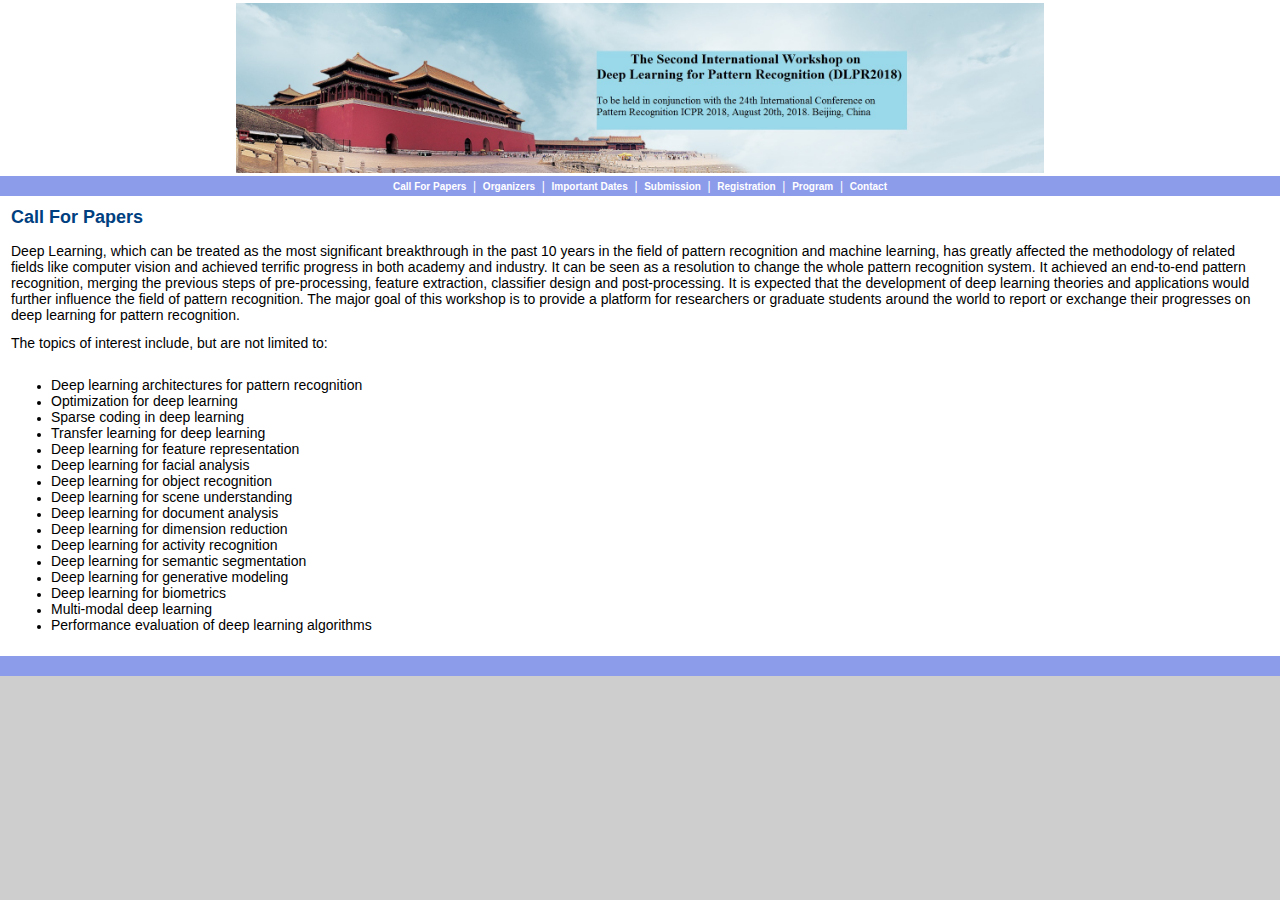
==== index.html @ c443f3d5 "change name" ====
<!DOCTYPE html PUBLIC "-//W3C//DTD HTML 3.2//EN">

<html><head><meta http-equiv="Content-Type" content="text/html; charset=ISO-8859-1">
    <title>ACCV 2014 Workshop on Human Identification for Surveillance (HIS)</title>
    
    <style type="text/css">a.navwhite:link { text-decoration: none; color: #ffffff; font-family: Verdana, Arial, sans-serif; font-size: 10px; font-weight: bold; }
a.navwhite:visited { text-decoration: none; color: #ffffff; font-family: Verdana, Arial, sans-serif; font-size: 10px; font-weight: bold; }
a.navwhite:hover { text-decoration: underline; color: #ffffff; font-family: Verdana, Arial, sans-serif; font-size: 10px; font-weight: bold; }
a.navblack:link { text-decoration: none; color: #000000; font-family: Verdana, Arial, sans-serif; font-size: 10px; font-weight: bold; }
a.navblack:visited { text-decoration: none; color: #000000; font-family: Verdana, Arial, sans-serif; font-size: 10px; font-weight: bold; }
a.navblack:hover { text-decoration: underline; color: #000000; font-family: Verdana, Arial, sans-serif; font-size: 10px; font-weight: bold; }

h1 { font-family: Arial, sans-serif; font-size: 30px; color: #004080;}
h2 { font-family: Arial, sans-serif; font-size: 18px; color: #004080;}

body,p,b,i,em,dt,dd,dl,sl,caption,th,td,tr,u,blink,select,option,form,div,li { font-family: Arial, sans-serif; font-size: 12px; }

h1 { font-family: Arial, sans-serif; font-size: 30px; }
h2 { font-family: Arial, sans-serif; font-size: 18px; }

body,p,b,i,em,dt,dd,dl,sl,caption,th,td,tr,u,blink,select,option,form,div,li { font-family: Arial, sans-serif; font-size: 12px; }
.STYLE1 {
    font-family: verdana, geneva, sans-serif;
    font-size: 14px;
}
.STYLE2 {
    font-family: "Trebuchet MS", Arial, Helvetica, sans-serif;
    font-weight: bold;
}
    </style>
    <script>
        function showTable(selID)
        {
            var tableID = ["callforpaper", "submission", "organizers", "importantdates", "registration", "program", "others"];
            for (var i in tableID) {
                if (tableID[i] == selID) {
                    document.getElementById(tableID[i]).style.display="";
                } else {
                    document.getElementById(tableID[i]).style.display="none";
                }
            }
        }
    </script>

</head>
<body bgcolor="#cecece" leftmargin="0" rightmargin="0" topmargin="0">
<table align="center" bgcolor="#8d9beb" border="0" cellpadding="3" cellspacing="0" width="100%">
    <tbody>
        <tr>
            <td align="center" width="100%" bgcolor="#FFFFFF"><img align="center" height="170" src="ICPR_logo.jpg"></td>
        </tr>
        <tr>
        </tr>
        <tr>
            <td colspan="2">
                <p align="center">
                    <span style="font-family: verdana,geneva,sans-serif">
                        <a class="navwhite" onclick="showTable('callforpaper');" href="#">Call For Papers</a>
                        <font color="#ffffff">&nbsp;|&nbsp; </font>
                        <a class="navwhite" onclick="showTable('organizers');" href="#">Organizers</a>
                        <font color="#ffffff">&nbsp;|&nbsp; </font>
                        <a class="navwhite" onclick="showTable('importantdates');" href="#">Important Dates</a>
                        <font color="#ffffff">&nbsp;|&nbsp; </font>
                        <a class="navwhite" onclick="showTable('submission');" href="#">Submission</a>
                        <font color="#ffffff">&nbsp;|&nbsp; </font>
                        <a class="navwhite" onclick="showTable('registration');" href="#">Registration</a>
                        <font color="#ffffff">&nbsp;|&nbsp; </font>
                        <a class="navwhite" onclick="showTable('program');" href="#"> Program</a>
                        <font color="#ffffff">&nbsp;|&nbsp; </font>
                        <a class="navwhite" onclick="showTable('others');" href="#">Contact</a>
                    </span>
                </font>
                </p>
            </td>
        </tr>
        <tr>
            <td bgcolor="#ffffff" colspan="2">



            <table id="callforpaper" align="center" border="0" cellpadding="8" cellspacing="0" width="100%">
                <tbody>
                    <tr>
                        <td>
                        <h2><span style="font-family: verdana,geneva,sans-serif">Call For Papers</a></span></h2>

                        <p><span style="font-size: 14px"><span style="font-family: verdana,geneva,sans-serif">Deep Learning, which can be treated as the most significant breakthrough in the past 10 years in the field of pattern recognition and machine learning, has greatly affected the methodology of related fields like computer vision and achieved terrific progress in both academy and industry. It can be seen as a resolution to change the whole pattern recognition system. It achieved an end-to-end pattern recognition, merging the previous steps of pre-processing, feature extraction, classifier design and post-processing. It is expected that the development of deep learning theories and applications would further influence the field of pattern recognition. The major goal of this workshop is to provide a platform for researchers or graduate students around the world to report or exchange their progresses on deep learning for pattern recognition.</span></span></p>
                        <p><span style="font-size: 14px"><span style="font-family: verdana,geneva,sans-serif">The topics of interest include, but are not limited to:</span></span><br>
                        &nbsp;</p>
                        <ul>
								<li><span style="font-size: 14px"><span style="font-family: verdana,geneva,sans-serif">Deep learning architectures for pattern recognition</span></span></li>
								<li><span style="font-size: 14px"><span style="font-family: verdana,geneva,sans-serif">Optimization for deep learning</span></span></li>
								<li><span style="font-size: 14px"><span style="font-family: verdana,geneva,sans-serif">Sparse coding in deep learning</span></span></li>
								<li><span style="font-size: 14px"><span style="font-family: verdana,geneva,sans-serif">Transfer learning for deep learning</span></span></li>
								<li><span style="font-size: 14px"><span style="font-family: verdana,geneva,sans-serif">Deep learning for feature representation</span></span></li>
								<li><span style="font-size: 14px"><span style="font-family: verdana,geneva,sans-serif">Deep learning for facial analysis</span></span></li>
								<li><span style="font-size: 14px"><span style="font-family: verdana,geneva,sans-serif">Deep learning for object recognition</span></span></li>
								<li><span style="font-size: 14px"><span style="font-family: verdana,geneva,sans-serif">Deep learning for scene understanding</span></span></li>
								<li><span style="font-size: 14px"><span style="font-family: verdana,geneva,sans-serif">Deep learning for document analysis</span></span></li>
								<li><span style="font-size: 14px"><span style="font-family: verdana,geneva,sans-serif">Deep learning for dimension reduction</span></span></li>
								<li><span style="font-size: 14px"><span style="font-family: verdana,geneva,sans-serif">Deep learning for activity recognition</span></span></li>
								<li><span style="font-size: 14px"><span style="font-family: verdana,geneva,sans-serif">Deep learning for semantic segmentation</span></span></li>
								<li><span style="font-size: 14px"><span style="font-family: verdana,geneva,sans-serif">Deep learning for generative modeling</span></span></li>
								<li><span style="font-size: 14px"><span style="font-family: verdana,geneva,sans-serif">Deep learning for biometrics</span></span></li>
								<li><span style="font-size: 14px"><span style="font-family: verdana,geneva,sans-serif">Multi-modal deep learning</span></span></li>
								<li><span style="font-size: 14px"><span style="font-family: verdana,geneva,sans-serif">Performance evaluation of deep learning algorithms</span></span></li>
                                                    </td>
                    </tr>
                </tbody>
            </table>






            <table id="submission" align="center" border="0" cellpadding="8" cellspacing="0" width="100%">
                <tbody>
                    <tr>
                        <td>
                            <h2><span style="font-family: verdana,geneva,sans-serif">Paper Submission</span></h2>

                 </td>
                    </tr>
                </tbody>
            </table>





            <table id="organizers" align="center" border="0" cellpadding="8" cellspacing="0" width="100%">
                <tbody>
                    <tr>
                        <td>
                           

                            <h3><span style="font-family: verdana,geneva,sans-serif">Organizers</span></h3>

                            <p><span style="font-size: 14px"><span style="font-family: verdana,geneva,sans-serif">Xiang Bai,             Huazhong University Science and Technology</span></span><br>
							<p><span style="font-size: 14px"><span style="font-family: verdana,geneva,sans-serif">Yi Fang,            New York University Abu Dhabi and New York University</span></span><br>
							<p><span style="font-size: 14px"><span style="font-family: verdana,geneva,sans-serif">Yangqing Jia,                         Facebook</span></span><br>
							<p><span style="font-size: 14px"><span style="font-family: verdana,geneva,sans-serif">Meina Kan,      Institute of Computing Technology, Chinese Academy of Sciences</span></span><br>
							<p><span style="font-size: 14px"><span style="font-family: verdana,geneva,sans-serif">Shiguang Shan,   Institute of Computing Technology, Chinese Academy of Sciences</span></span><br>
							<p><span style="font-size: 14px"><span style="font-family: verdana,geneva,sans-serif">Chunhua Shen,                  University of Adelaide</span></span><br>
							<p><span style="font-size: 14px"><span style="font-family: verdana,geneva,sans-serif">Jingdong Wang,                 Microsoft Research Asia</span></span><br>
							<p><span style="font-size: 14px"><span style="font-family: verdana,geneva,sans-serif">Gui-Song Xia,                Wuhan University</span></span><br>
							<p><span style="font-size: 14px"><span style="font-family: verdana,geneva,sans-serif">Shuicheng Yan,             National University of Singapore</span></span><br>
							<p><span style="font-size: 14px"><span style="font-family: verdana,geneva,sans-serif">Zhaoxiang Zhang,    Institute of Automation, Chinese Academy of Sciences</span></span><br>

  </p>
                        </td>
                    </tr>
                </tbody>
            </table>





            <table id="importantdates" align="center" border="0" cellpadding="8" cellspacing="0" width="100%">
                <tbody>
                    <tr>
                        <td>
                        <h2><span style="font-family: verdana,geneva,sans-serif">Important Dates</span></h2>

                        <p><span style="font-size: 14px"><span style="font-family: verdana,geneva,sans-serif">Paper Submissions: TBA </span></span> </p>

                        <p><span style="font-size: 14px"><span style="font-family: verdana,geneva,sans-serif">Author Notification: TBA </span></span></p>



                        </td>
                    </tr>
                </tbody>
            </table>



            <table id="registration" align="center" border="0" cellpadding="8" cellspacing="0" width="100%">
                <tbody>
                    <tr>
                        <td>
                        <h2><span style="font-family: verdana,geneva,sans-serif">Registration</span></h2>

                        </td>
                    </tr>
                </tbody>
            </table>



            <table id="program" align="center" border="0" cellpadding="8" cellspacing="0" width="100%">
                <tbody>
                    <tr>
                        <td>
                        <h2><span style="font-family: verdana,geneva,sans-serif">Workshop Program</span></h2>

                        <p><span style="font-size: 14px"><span style="font-family: verdana,geneva,sans-serif">TBA.&nbsp;</span></span></p>
                        
                        
                       
                        
                        </td>
                    </tr>
                </tbody>
            </table>



            <table id="others" align="center" border="0" cellpadding="8" cellspacing="0" width="100%">
                <tbody>
                    <tr>
                        <td>
                       
                        </ul>
                        </td>
                    </tr>
                </tbody>
            </table>

            </td>
        </tr>
        <tr>
            <td colspan="2">&nbsp;</td>
        </tr>
    </tbody>
</table>

<script> showTable('callforpaper') </script>


</body></html>
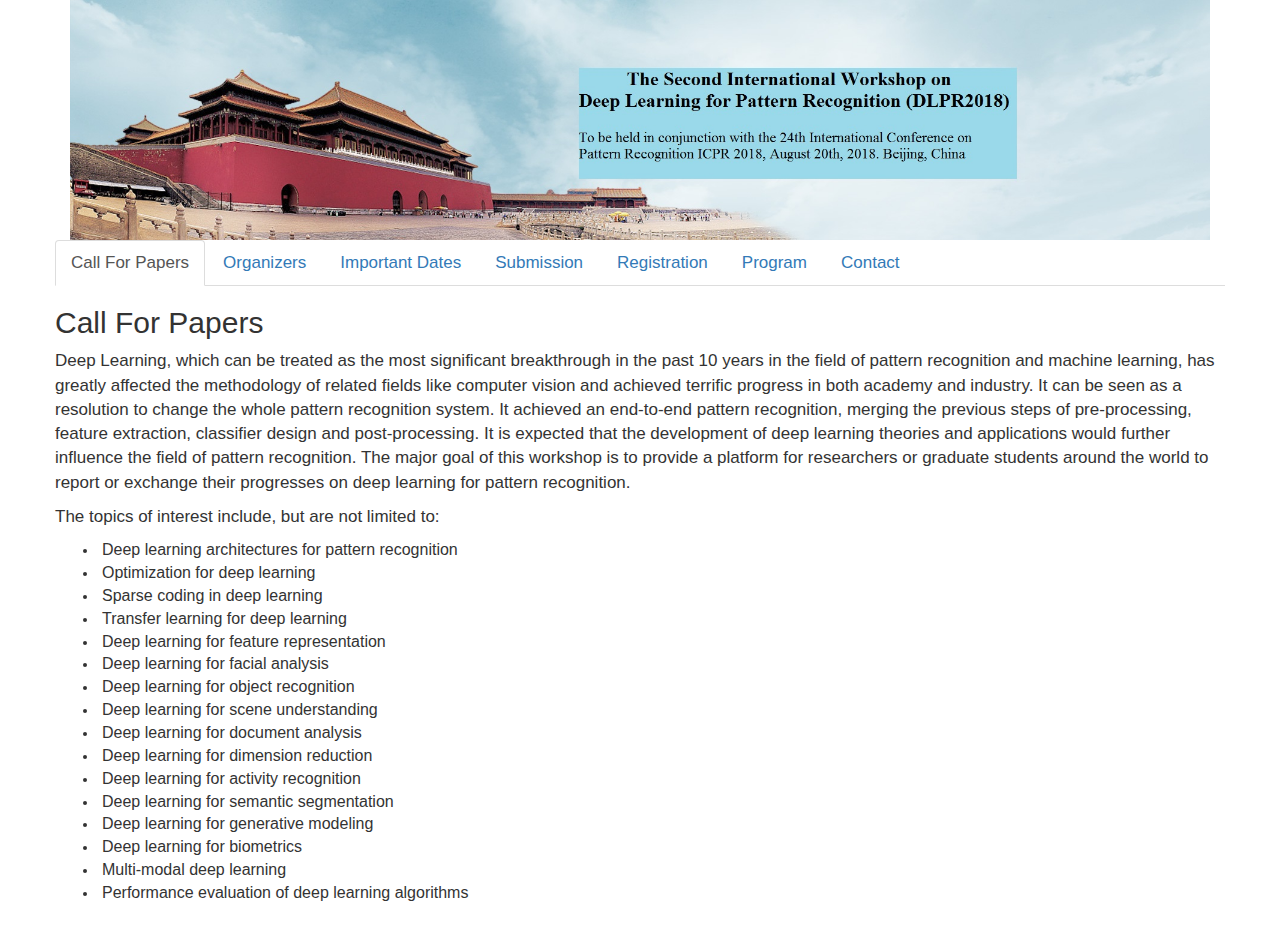
==== commit 715aad32: "change style" ====
--- a/index.html
+++ b/index.html
@@ -1,233 +1,104 @@
-<!DOCTYPE html PUBLIC "-//W3C//DTD HTML 3.2//EN">
+<html xml:lang="en" xmlns="http://www.w3.org/1999/xhtml">
 
-<html><head><meta http-equiv="Content-Type" content="text/html; charset=ISO-8859-1">
-    <title>ACCV 2014 Workshop on Human Identification for Surveillance (HIS)</title>
-    
-    <style type="text/css">a.navwhite:link { text-decoration: none; color: #ffffff; font-family: Verdana, Arial, sans-serif; font-size: 10px; font-weight: bold; }
-a.navwhite:visited { text-decoration: none; color: #ffffff; font-family: Verdana, Arial, sans-serif; font-size: 10px; font-weight: bold; }
-a.navwhite:hover { text-decoration: underline; color: #ffffff; font-family: Verdana, Arial, sans-serif; font-size: 10px; font-weight: bold; }
-a.navblack:link { text-decoration: none; color: #000000; font-family: Verdana, Arial, sans-serif; font-size: 10px; font-weight: bold; }
-a.navblack:visited { text-decoration: none; color: #000000; font-family: Verdana, Arial, sans-serif; font-size: 10px; font-weight: bold; }
-a.navblack:hover { text-decoration: underline; color: #000000; font-family: Verdana, Arial, sans-serif; font-size: 10px; font-weight: bold; }
+<head>
+    <meta http-equiv="Content-Type" content="text/html; charset=utf-8">
+    <title>DLPR 2018</title>
+    <!-- <link rel="stylesheet" href="http://cdn.static.runoob.com/libs/bootstrap/3.3.7/css/bootstrap.min.css">     -->
+    <link rel="stylesheet" href="bootstrap-3.3.7-dist/css/bootstrap.min.css">
+    <link rel="stylesheet" type="text/css" href="css/mystyle.css" <script src="http://cdn.static.runoob.com/libs/jquery/2.1.1/jquery.min.js">
+    </script>
+</head>
 
-h1 { font-family: Arial, sans-serif; font-size: 30px; color: #004080;}
-h2 { font-family: Arial, sans-serif; font-size: 18px; color: #004080;}
+<body>
 
-body,p,b,i,em,dt,dd,dl,sl,caption,th,td,tr,u,blink,select,option,form,div,li { font-family: Arial, sans-serif; font-size: 12px; }
+    <div class="container">
 
-h1 { font-family: Arial, sans-serif; font-size: 30px; }
-h2 { font-family: Arial, sans-serif; font-size: 18px; }
+        <!-- <div class="jumbotron">
+            
+            <div class="content">
 
-body,p,b,i,em,dt,dd,dl,sl,caption,th,td,tr,u,blink,select,option,form,div,li { font-family: Arial, sans-serif; font-size: 12px; }
-.STYLE1 {
-    font-family: verdana, geneva, sans-serif;
-    font-size: 14px;
-}
-.STYLE2 {
-    font-family: "Trebuchet MS", Arial, Helvetica, sans-serif;
-    font-weight: bold;
-}
-    </style>
-    <script>
-        function showTable(selID)
-        {
-            var tableID = ["callforpaper", "submission", "organizers", "importantdates", "registration", "program", "others"];
-            for (var i in tableID) {
-                if (tableID[i] == selID) {
-                    document.getElementById(tableID[i]).style.display="";
-                } else {
-                    document.getElementById(tableID[i]).style.display="none";
-                }
-            }
-        }
-    </script>
+            </div>
 
-</head>
-<body bgcolor="#cecece" leftmargin="0" rightmargin="0" topmargin="0">
-<table align="center" bgcolor="#8d9beb" border="0" cellpadding="3" cellspacing="0" width="100%">
-    <tbody>
-        <tr>
-            <td align="center" width="100%" bgcolor="#FFFFFF"><img align="center" height="170" src="ICPR_logo.jpg"></td>
-        </tr>
-        <tr>
-        </tr>
-        <tr>
-            <td colspan="2">
-                <p align="center">
-                    <span style="font-family: verdana,geneva,sans-serif">
-                        <a class="navwhite" onclick="showTable('callforpaper');" href="#">Call For Papers</a>
-                        <font color="#ffffff">&nbsp;|&nbsp; </font>
-                        <a class="navwhite" onclick="showTable('organizers');" href="#">Organizers</a>
-                        <font color="#ffffff">&nbsp;|&nbsp; </font>
-                        <a class="navwhite" onclick="showTable('importantdates');" href="#">Important Dates</a>
-                        <font color="#ffffff">&nbsp;|&nbsp; </font>
-                        <a class="navwhite" onclick="showTable('submission');" href="#">Submission</a>
-                        <font color="#ffffff">&nbsp;|&nbsp; </font>
-                        <a class="navwhite" onclick="showTable('registration');" href="#">Registration</a>
-                        <font color="#ffffff">&nbsp;|&nbsp; </font>
-                        <a class="navwhite" onclick="showTable('program');" href="#"> Program</a>
-                        <font color="#ffffff">&nbsp;|&nbsp; </font>
-                        <a class="navwhite" onclick="showTable('others');" href="#">Contact</a>
-                    </span>
-                </font>
-                </p>
-            </td>
-        </tr>
-        <tr>
-            <td bgcolor="#ffffff" colspan="2">
+        </div> -->
+        <img src="ICPR_logo.jpg" class="img-responsive" alt="Cinque Terre"> 
 
 
+        <div class="row">
+            <div class="span6 offset2">
+                <ul class="nav nav-tabs">
+                    <li class="active">
+                        <a href="index.html">Call For Papers</a>
+                    </li>
+                    <!-- <li> <a href="dataset.html">Dataset</a></li> -->
+                    <!-- <li><a href="tasks.html">Tasks</a></li> -->
+                    <li>
+                        <a href="Organizers.html">Organizers</a>
+                    </li>
+                    <li>
+                        <a href="Important Dates.html">Important Dates</a>
+                    </li>
+                    <li>
+                        <a href="Submission.html">Submission</a>
+                    </li>
+                    <li>
+                        <a href="Registration.html">Registration</a>
+                    </li>
+                    <li>
+                        <a href="Program.html">Program</a>
+                    </li>
+                    <li>
+                        <a href="Contact.html">Contact</a>
+                    </li>
+                    <br />
+                </ul>
+            </div>
+        </div>
 
-            <table id="callforpaper" align="center" border="0" cellpadding="8" cellspacing="0" width="100%">
-                <tbody>
-                    <tr>
-                        <td>
-                        <h2><span style="font-family: verdana,geneva,sans-serif">Call For Papers</a></span></h2>
+        <div class="row">
+            <div class="span12">
+                    <h2>Call For Papers</h2>
 
-                        <p><span style="font-size: 14px"><span style="font-family: verdana,geneva,sans-serif">Deep Learning, which can be treated as the most significant breakthrough in the past 10 years in the field of pattern recognition and machine learning, has greatly affected the methodology of related fields like computer vision and achieved terrific progress in both academy and industry. It can be seen as a resolution to change the whole pattern recognition system. It achieved an end-to-end pattern recognition, merging the previous steps of pre-processing, feature extraction, classifier design and post-processing. It is expected that the development of deep learning theories and applications would further influence the field of pattern recognition. The major goal of this workshop is to provide a platform for researchers or graduate students around the world to report or exchange their progresses on deep learning for pattern recognition.</span></span></p>
-                        <p><span style="font-size: 14px"><span style="font-family: verdana,geneva,sans-serif">The topics of interest include, but are not limited to:</span></span><br>
-                        &nbsp;</p>
-                        <ul>
-								<li><span style="font-size: 14px"><span style="font-family: verdana,geneva,sans-serif">Deep learning architectures for pattern recognition</span></span></li>
-								<li><span style="font-size: 14px"><span style="font-family: verdana,geneva,sans-serif">Optimization for deep learning</span></span></li>
-								<li><span style="font-size: 14px"><span style="font-family: verdana,geneva,sans-serif">Sparse coding in deep learning</span></span></li>
-								<li><span style="font-size: 14px"><span style="font-family: verdana,geneva,sans-serif">Transfer learning for deep learning</span></span></li>
-								<li><span style="font-size: 14px"><span style="font-family: verdana,geneva,sans-serif">Deep learning for feature representation</span></span></li>
-								<li><span style="font-size: 14px"><span style="font-family: verdana,geneva,sans-serif">Deep learning for facial analysis</span></span></li>
-								<li><span style="font-size: 14px"><span style="font-family: verdana,geneva,sans-serif">Deep learning for object recognition</span></span></li>
-								<li><span style="font-size: 14px"><span style="font-family: verdana,geneva,sans-serif">Deep learning for scene understanding</span></span></li>
-								<li><span style="font-size: 14px"><span style="font-family: verdana,geneva,sans-serif">Deep learning for document analysis</span></span></li>
-								<li><span style="font-size: 14px"><span style="font-family: verdana,geneva,sans-serif">Deep learning for dimension reduction</span></span></li>
-								<li><span style="font-size: 14px"><span style="font-family: verdana,geneva,sans-serif">Deep learning for activity recognition</span></span></li>
-								<li><span style="font-size: 14px"><span style="font-family: verdana,geneva,sans-serif">Deep learning for semantic segmentation</span></span></li>
-								<li><span style="font-size: 14px"><span style="font-family: verdana,geneva,sans-serif">Deep learning for generative modeling</span></span></li>
-								<li><span style="font-size: 14px"><span style="font-family: verdana,geneva,sans-serif">Deep learning for biometrics</span></span></li>
-								<li><span style="font-size: 14px"><span style="font-family: verdana,geneva,sans-serif">Multi-modal deep learning</span></span></li>
-								<li><span style="font-size: 14px"><span style="font-family: verdana,geneva,sans-serif">Performance evaluation of deep learning algorithms</span></span></li>
-                                                    </td>
-                    </tr>
-                </tbody>
-            </table>
+                    <p>
+                            Deep Learning, which can be treated as the most significant breakthrough in the past 10 years in the field of pattern recognition and machine learning, has greatly affected the methodology of related fields like computer vision and achieved terrific progress in both academy and industry. It can be seen as a resolution to change the whole pattern recognition system. It achieved an end-to-end pattern recognition, merging the previous steps of pre-processing, feature extraction, classifier design and post-processing. It is expected that the development of deep learning theories and applications would further influence the field of pattern recognition. The major goal of this workshop is to provide a platform for researchers or graduate students around the world to report or exchange their progresses on deep learning for pattern recognition.
+                    </p>
+                    <p>The topics of interest include, but are not limited to:</p>
+                    <div style="padding-left: 2em">
+                            <p>
+                                    <ur>
+                                            <li><span style="font-size: 16px"><span style="font-family: verdana,geneva,sans-serif">Deep learning architectures for pattern recognition</span></span></li>
+                                            <li><span style="font-size: 16px"><span style="font-family: verdana,geneva,sans-serif">Optimization for deep learning</span></span></li>
+                                            <li><span style="font-size: 16px"><span style="font-family: verdana,geneva,sans-serif">Sparse coding in deep learning</span></span></li>
+                                            <li><span style="font-size: 16px"><span style="font-family: verdana,geneva,sans-serif">Transfer learning for deep learning</span></span></li>
+                                            <li><span style="font-size: 16px"><span style="font-family: verdana,geneva,sans-serif">Deep learning for feature representation</span></span></li>
+                                            <li><span style="font-size: 16px"><span style="font-family: verdana,geneva,sans-serif">Deep learning for facial analysis</span></span></li>
+                                            <li><span style="font-size: 16px"><span style="font-family: verdana,geneva,sans-serif">Deep learning for object recognition</span></span></li>
+                                            <li><span style="font-size: 16px"><span style="font-family: verdana,geneva,sans-serif">Deep learning for scene understanding</span></span></li>
+                                            <li><span style="font-size: 16px"><span style="font-family: verdana,geneva,sans-serif">Deep learning for document analysis</span></span></li>
+                                            <li><span style="font-size: 16px"><span style="font-family: verdana,geneva,sans-serif">Deep learning for dimension reduction</span></span></li>
+                                            <li><span style="font-size: 16px"><span style="font-family: verdana,geneva,sans-serif">Deep learning for activity recognition</span></span></li>
+                                            <li><span style="font-size: 16px"><span style="font-family: verdana,geneva,sans-serif">Deep learning for semantic segmentation</span></span></li>
+                                            <li><span style="font-size: 16px"><span style="font-family: verdana,geneva,sans-serif">Deep learning for generative modeling</span></span></li>
+                                            <li><span style="font-size: 16px"><span style="font-family: verdana,geneva,sans-serif">Deep learning for biometrics</span></span></li>
+                                            <li><span style="font-size: 16px"><span style="font-family: verdana,geneva,sans-serif">Multi-modal deep learning</span></span></li>
+                                            <li><span style="font-size: 16px"><span style="font-family: verdana,geneva,sans-serif">Performance evaluation of deep learning algorithms</span></span></li>
+                                    </ur>
+                            </p>
+         
+                    </div>
+                    <br>
+            </div>
+        </div>
+    </div>
+    <!-- <br>
+    <div align="center">
+        <a href="http://www.amazingcounters.com">
+            <img border="0" src="http://cc.amazingcounters.com/counter.php?i=3220030&c=9660403" alt="AmazingCounters.com">
+        </a>
+    </div>
+    <br> -->
 
+    </div>
 
+</body>
 
-
-
-
-            <table id="submission" align="center" border="0" cellpadding="8" cellspacing="0" width="100%">
-                <tbody>
-                    <tr>
-                        <td>
-                            <h2><span style="font-family: verdana,geneva,sans-serif">Paper Submission</span></h2>
-
-                 </td>
-                    </tr>
-                </tbody>
-            </table>
-
-
-
-
-
-            <table id="organizers" align="center" border="0" cellpadding="8" cellspacing="0" width="100%">
-                <tbody>
-                    <tr>
-                        <td>
-                           
-
-                            <h3><span style="font-family: verdana,geneva,sans-serif">Organizers</span></h3>
-
-                            <p><span style="font-size: 14px"><span style="font-family: verdana,geneva,sans-serif">Xiang Bai,             Huazhong University Science and Technology</span></span><br>
-							<p><span style="font-size: 14px"><span style="font-family: verdana,geneva,sans-serif">Yi Fang,            New York University Abu Dhabi and New York University</span></span><br>
-							<p><span style="font-size: 14px"><span style="font-family: verdana,geneva,sans-serif">Yangqing Jia,                         Facebook</span></span><br>
-							<p><span style="font-size: 14px"><span style="font-family: verdana,geneva,sans-serif">Meina Kan,      Institute of Computing Technology, Chinese Academy of Sciences</span></span><br>
-							<p><span style="font-size: 14px"><span style="font-family: verdana,geneva,sans-serif">Shiguang Shan,   Institute of Computing Technology, Chinese Academy of Sciences</span></span><br>
-							<p><span style="font-size: 14px"><span style="font-family: verdana,geneva,sans-serif">Chunhua Shen,                  University of Adelaide</span></span><br>
-							<p><span style="font-size: 14px"><span style="font-family: verdana,geneva,sans-serif">Jingdong Wang,                 Microsoft Research Asia</span></span><br>
-							<p><span style="font-size: 14px"><span style="font-family: verdana,geneva,sans-serif">Gui-Song Xia,                Wuhan University</span></span><br>
-							<p><span style="font-size: 14px"><span style="font-family: verdana,geneva,sans-serif">Shuicheng Yan,             National University of Singapore</span></span><br>
-							<p><span style="font-size: 14px"><span style="font-family: verdana,geneva,sans-serif">Zhaoxiang Zhang,    Institute of Automation, Chinese Academy of Sciences</span></span><br>
-
-  </p>
-                        </td>
-                    </tr>
-                </tbody>
-            </table>
-
-
-
-
-
-            <table id="importantdates" align="center" border="0" cellpadding="8" cellspacing="0" width="100%">
-                <tbody>
-                    <tr>
-                        <td>
-                        <h2><span style="font-family: verdana,geneva,sans-serif">Important Dates</span></h2>
-
-                        <p><span style="font-size: 14px"><span style="font-family: verdana,geneva,sans-serif">Paper Submissions: TBA </span></span> </p>
-
-                        <p><span style="font-size: 14px"><span style="font-family: verdana,geneva,sans-serif">Author Notification: TBA </span></span></p>
-
-
-
-                        </td>
-                    </tr>
-                </tbody>
-            </table>
-
-
-
-            <table id="registration" align="center" border="0" cellpadding="8" cellspacing="0" width="100%">
-                <tbody>
-                    <tr>
-                        <td>
-                        <h2><span style="font-family: verdana,geneva,sans-serif">Registration</span></h2>
-
-                        </td>
-                    </tr>
-                </tbody>
-            </table>
-
-
-
-            <table id="program" align="center" border="0" cellpadding="8" cellspacing="0" width="100%">
-                <tbody>
-                    <tr>
-                        <td>
-                        <h2><span style="font-family: verdana,geneva,sans-serif">Workshop Program</span></h2>
-
-                        <p><span style="font-size: 14px"><span style="font-family: verdana,geneva,sans-serif">TBA.&nbsp;</span></span></p>
-                        
-                        
-                       
-                        
-                        </td>
-                    </tr>
-                </tbody>
-            </table>
-
-
-
-            <table id="others" align="center" border="0" cellpadding="8" cellspacing="0" width="100%">
-                <tbody>
-                    <tr>
-                        <td>
-                       
-                        </ul>
-                        </td>
-                    </tr>
-                </tbody>
-            </table>
-
-            </td>
-        </tr>
-        <tr>
-            <td colspan="2">&nbsp;</td>
-        </tr>
-    </tbody>
-</table>
-
-<script> showTable('callforpaper') </script>
-
-
-</body></html>
+</html>--- a/css/mystyle.css
+++ b/css/mystyle.css
@@ -0,0 +1,27 @@
+p {font-size: 17px;
+}
+td {text-align: center; }
+/* figcaption {text-align: center; position: inherit;} */
+ul {font-size: 17px;}
+ol {font-size: 17px;}
+th:nth-child(3), td:nth-child(3){border-right: 2px solid #ddd}
+/* table {border-style:solid; } */
+/* .table-a */
+ table{border: 2px solid #ddd}
+
+ .news{
+    color:red;
+    font-family:'Gill Sans', 'Gill Sans MT', Calibri, 'Trebuchet MS', sans-serif;
+}
+.jumbotron {
+    /* background: url('../ICPR_logo2.jpg'); */
+    /* background-size: cover;
+    height:"170";
+    align:"center"; */
+    
+    margin-top: 50px;
+    margin-bottom: 20px;
+    /*min-height: 300px;*/
+    /* filter:alpha(opacity=60); */
+    /* opacity: 0.6; */
+  }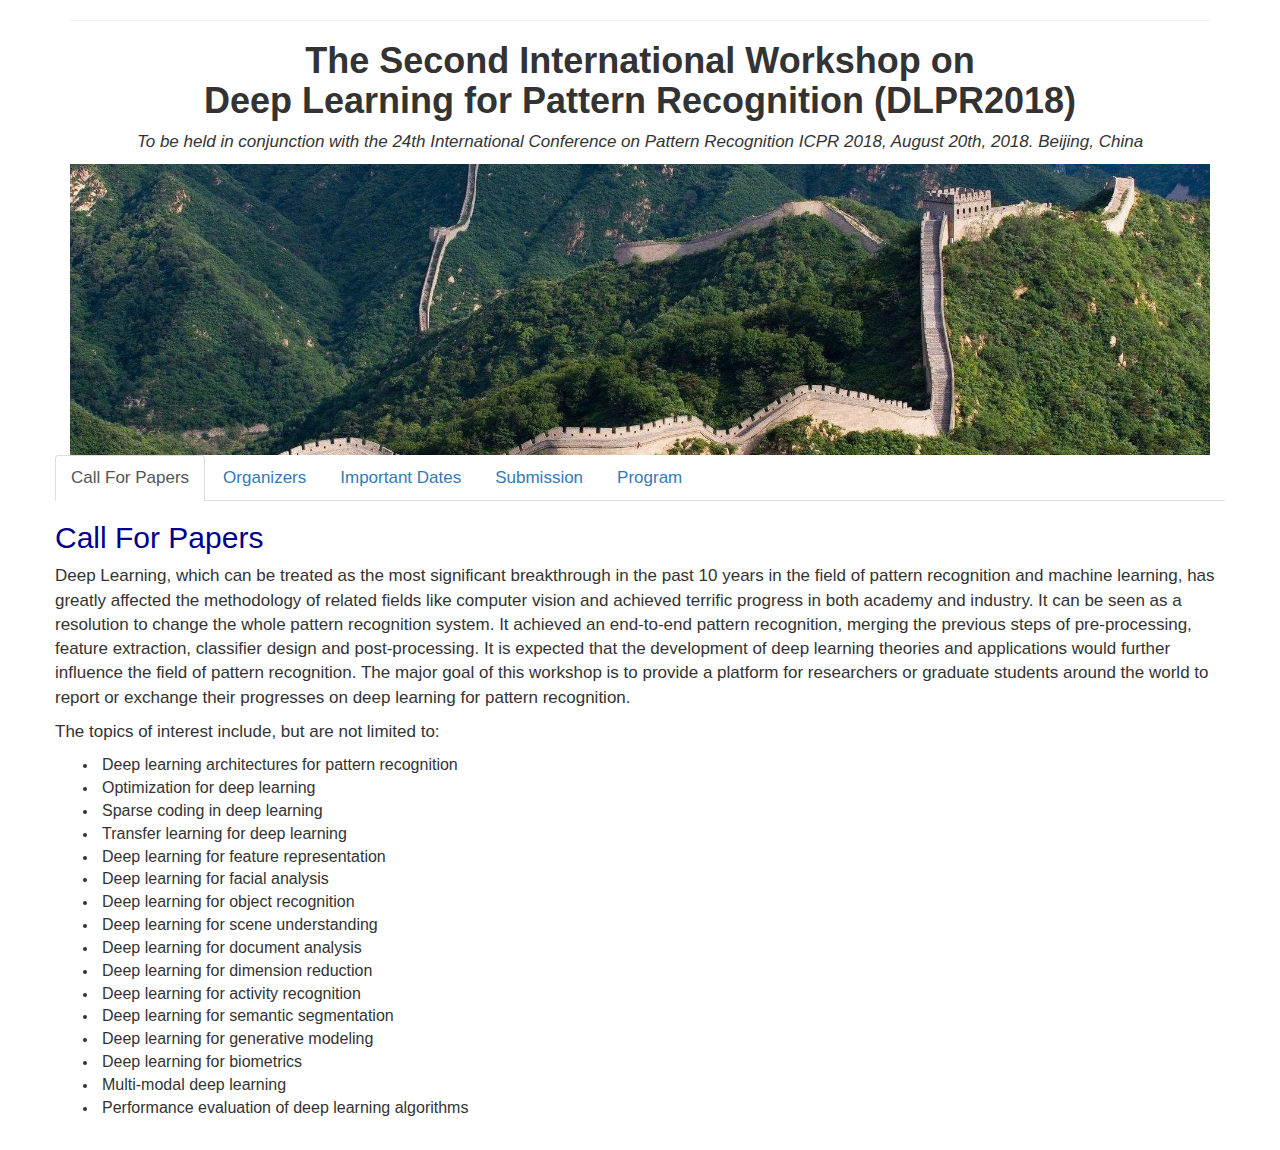
==== commit c3c2df62: "change style" ====
--- a/index.html
+++ b/index.html
@@ -20,7 +20,18 @@
             </div>
 
         </div> -->
-        <img src="ICPR_logo.jpg" class="img-responsive" alt="Cinque Terre"> 
+        <!-- <div id="head"  style="background-color:floralwhite"> -->
+        <div id="head">
+                <hr />
+            <h1 style="text-align:center"><b>The Second International Workshop on 
+             <br>    Deep Learning for Pattern Recognition (DLPR2018)</b></h1>
+            
+            <p style="font-family:'Trebuchet MS', 'Lucida Sans Unicode', 'Lucida Grande', 'Lucida Sans', Arial, sans-serif; 
+            text-align:center">
+             <i>To be held in conjunction with the 24th International Conference on Pattern Recognition ICPR 2018, August 20th,
+                    2018. Beijing, China</i>   </p>
+            <img src="DLPR_logo2.jpg" class="img-responsive" alt="Cinque Terre"> 
+        </div>
 
 
         <div class="row">
@@ -40,15 +51,15 @@
                     <li>
                         <a href="Submission.html">Submission</a>
                     </li>
-                    <li>
+                    <!-- <li>
                         <a href="Registration.html">Registration</a>
-                    </li>
+                    </li> -->
                     <li>
                         <a href="Program.html">Program</a>
                     </li>
-                    <li>
+                    <!-- <li>
                         <a href="Contact.html">Contact</a>
-                    </li>
+                    </li> -->
                     <br />
                 </ul>
             </div>
@@ -56,35 +67,35 @@
 
         <div class="row">
             <div class="span12">
-                    <h2>Call For Papers</h2>
+                    <h2 style="color:darkblue">Call For Papers</h2>
 
                     <p>
                             Deep Learning, which can be treated as the most significant breakthrough in the past 10 years in the field of pattern recognition and machine learning, has greatly affected the methodology of related fields like computer vision and achieved terrific progress in both academy and industry. It can be seen as a resolution to change the whole pattern recognition system. It achieved an end-to-end pattern recognition, merging the previous steps of pre-processing, feature extraction, classifier design and post-processing. It is expected that the development of deep learning theories and applications would further influence the field of pattern recognition. The major goal of this workshop is to provide a platform for researchers or graduate students around the world to report or exchange their progresses on deep learning for pattern recognition.
                     </p>
                     <p>The topics of interest include, but are not limited to:</p>
-                    <div style="padding-left: 2em">
-                            <p>
-                                    <ur>
-                                            <li><span style="font-size: 16px"><span style="font-family: verdana,geneva,sans-serif">Deep learning architectures for pattern recognition</span></span></li>
-                                            <li><span style="font-size: 16px"><span style="font-family: verdana,geneva,sans-serif">Optimization for deep learning</span></span></li>
-                                            <li><span style="font-size: 16px"><span style="font-family: verdana,geneva,sans-serif">Sparse coding in deep learning</span></span></li>
-                                            <li><span style="font-size: 16px"><span style="font-family: verdana,geneva,sans-serif">Transfer learning for deep learning</span></span></li>
-                                            <li><span style="font-size: 16px"><span style="font-family: verdana,geneva,sans-serif">Deep learning for feature representation</span></span></li>
-                                            <li><span style="font-size: 16px"><span style="font-family: verdana,geneva,sans-serif">Deep learning for facial analysis</span></span></li>
-                                            <li><span style="font-size: 16px"><span style="font-family: verdana,geneva,sans-serif">Deep learning for object recognition</span></span></li>
-                                            <li><span style="font-size: 16px"><span style="font-family: verdana,geneva,sans-serif">Deep learning for scene understanding</span></span></li>
-                                            <li><span style="font-size: 16px"><span style="font-family: verdana,geneva,sans-serif">Deep learning for document analysis</span></span></li>
-                                            <li><span style="font-size: 16px"><span style="font-family: verdana,geneva,sans-serif">Deep learning for dimension reduction</span></span></li>
-                                            <li><span style="font-size: 16px"><span style="font-family: verdana,geneva,sans-serif">Deep learning for activity recognition</span></span></li>
-                                            <li><span style="font-size: 16px"><span style="font-family: verdana,geneva,sans-serif">Deep learning for semantic segmentation</span></span></li>
-                                            <li><span style="font-size: 16px"><span style="font-family: verdana,geneva,sans-serif">Deep learning for generative modeling</span></span></li>
-                                            <li><span style="font-size: 16px"><span style="font-family: verdana,geneva,sans-serif">Deep learning for biometrics</span></span></li>
-                                            <li><span style="font-size: 16px"><span style="font-family: verdana,geneva,sans-serif">Multi-modal deep learning</span></span></li>
-                                            <li><span style="font-size: 16px"><span style="font-family: verdana,geneva,sans-serif">Performance evaluation of deep learning algorithms</span></span></li>
-                                    </ur>
-                            </p>
-         
-                    </div>
+                            <div style="padding-left: 2em">
+                                    <p>
+                                            <ur>
+                                                    <li><span style="font-size: 16px"><span >Deep learning architectures for pattern recognition</span></span></li>
+                                                    <li><span style="font-size: 16px"><span >Optimization for deep learning</span></span></li>
+                                                    <li><span style="font-size: 16px"><span >Sparse coding in deep learning</span></span></li>
+                                                    <li><span style="font-size: 16px"><span >Transfer learning for deep learning</span></span></li>
+                                                    <li><span style="font-size: 16px"><span >Deep learning for feature representation</span></span></li>
+                                                    <li><span style="font-size: 16px"><span >Deep learning for facial analysis</span></span></li>
+                                                    <li><span style="font-size: 16px"><span >Deep learning for object recognition</span></span></li>
+                                                    <li><span style="font-size: 16px"><span >Deep learning for scene understanding</span></span></li>
+                                                    <li><span style="font-size: 16px"><span >Deep learning for document analysis</span></span></li>
+                                                    <li><span style="font-size: 16px"><span >Deep learning for dimension reduction</span></span></li>
+                                                    <li><span style="font-size: 16px"><span >Deep learning for activity recognition</span></span></li>
+                                                    <li><span style="font-size: 16px"><span >Deep learning for semantic segmentation</span></span></li>
+                                                    <li><span style="font-size: 16px"><span >Deep learning for generative modeling</span></span></li>
+                                                    <li><span style="font-size: 16px"><span >Deep learning for biometrics</span></span></li>
+                                                    <li><span style="font-size: 16px"><span >Multi-modal deep learning</span></span></li>
+                                                    <li><span style="font-size: 16px"><span >Performance evaluation of deep learning algorithms</span></span></li>
+                                            </ur>
+                                    </p>
+                 
+                            </div>
                     <br>
             </div>
         </div>
--- a/css/mystyle.css
+++ b/css/mystyle.css
@@ -1,4 +1,5 @@
 p {font-size: 17px;
+  /* font-family: 'Times New Roman', Times, serif; */
 }
 td {text-align: center; }
 /* figcaption {text-align: center; position: inherit;} */
@@ -13,11 +14,10 @@
     color:red;
     font-family:'Gill Sans', 'Gill Sans MT', Calibri, 'Trebuchet MS', sans-serif;
 }
+
 .jumbotron {
-    /* background: url('../ICPR_logo2.jpg'); */
-    /* background-size: cover;
-    height:"170";
-    align:"center"; */
+    background: url('../DLPR_logo3.jpg');
+    background-size: cover;
     
     margin-top: 50px;
     margin-bottom: 20px;
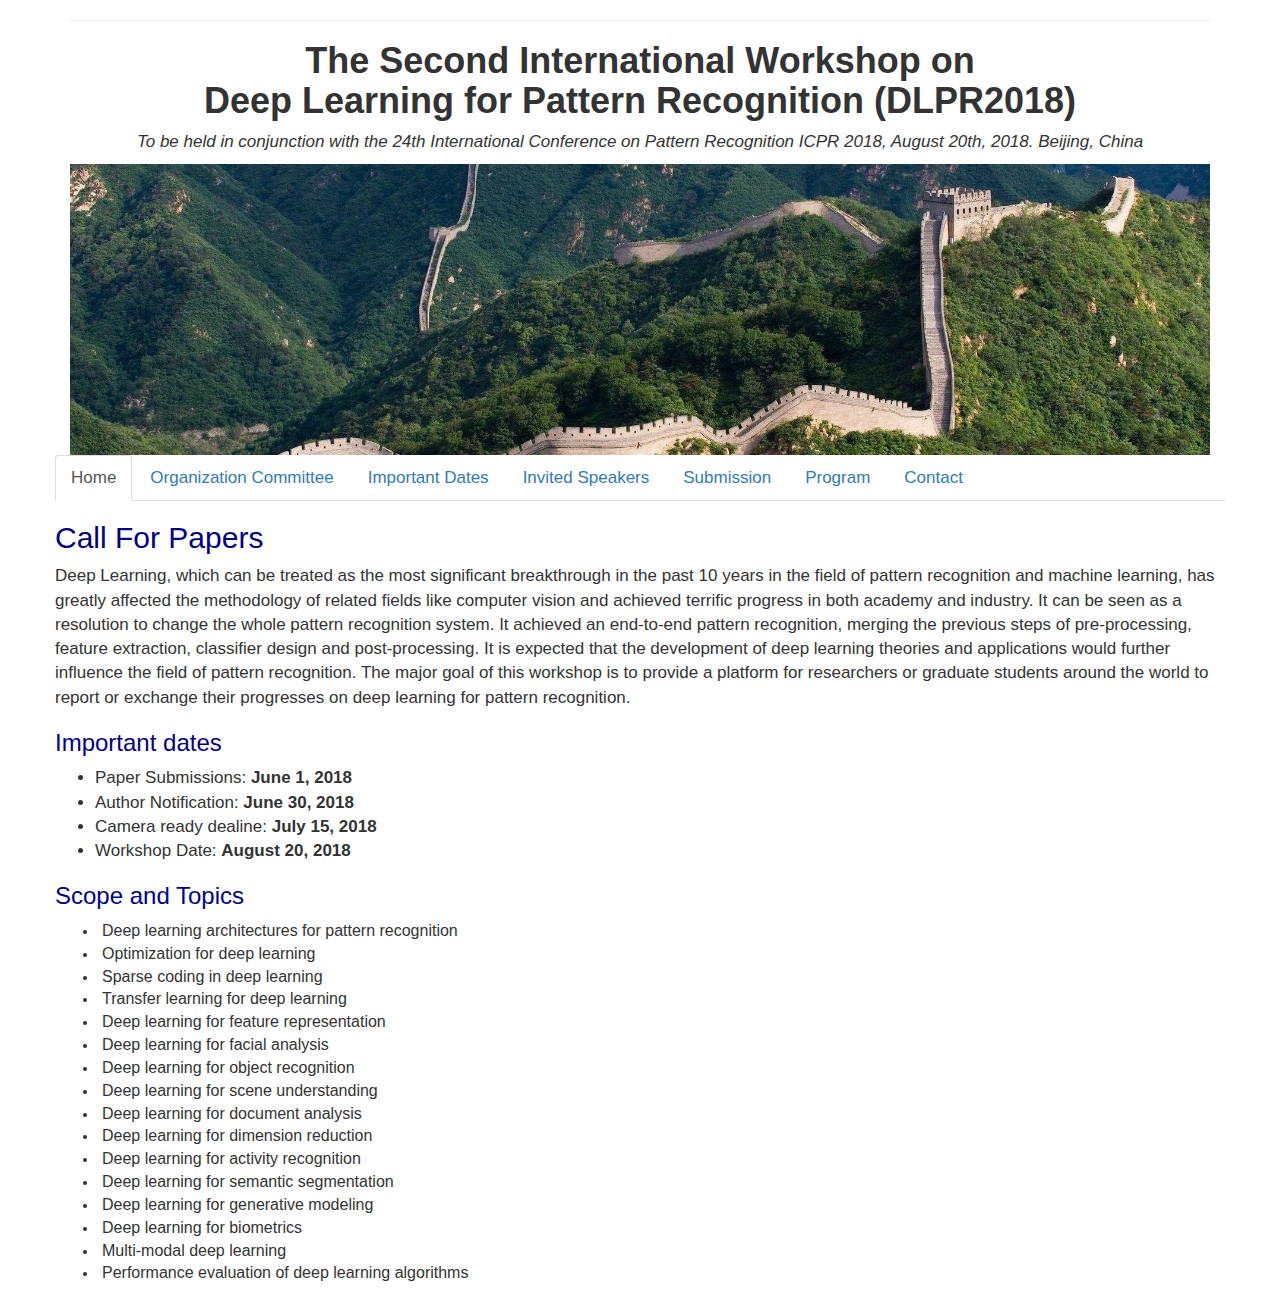
==== commit 5ad8e971: "add something" ====
--- a/index.html
+++ b/index.html
@@ -38,15 +38,18 @@
             <div class="span6 offset2">
                 <ul class="nav nav-tabs">
                     <li class="active">
-                        <a href="index.html">Call For Papers</a>
+                        <a href="index.html">Home</a>
                     </li>
                     <!-- <li> <a href="dataset.html">Dataset</a></li> -->
                     <!-- <li><a href="tasks.html">Tasks</a></li> -->
                     <li>
-                        <a href="Organizers.html">Organizers</a>
+                        <a href="Organizers.html">Organization Committee</a>
                     </li>
                     <li>
                         <a href="Important Dates.html">Important Dates</a>
+                    </li>
+                    <li>
+                        <a href="Invited Speakers.html">Invited Speakers</a>
                     </li>
                     <li>
                         <a href="Submission.html">Submission</a>
@@ -57,9 +60,9 @@
                     <li>
                         <a href="Program.html">Program</a>
                     </li>
-                    <!-- <li>
+                    <li>
                         <a href="Contact.html">Contact</a>
-                    </li> -->
+                    </li>
                     <br />
                 </ul>
             </div>
@@ -72,8 +75,16 @@
                     <p>
                             Deep Learning, which can be treated as the most significant breakthrough in the past 10 years in the field of pattern recognition and machine learning, has greatly affected the methodology of related fields like computer vision and achieved terrific progress in both academy and industry. It can be seen as a resolution to change the whole pattern recognition system. It achieved an end-to-end pattern recognition, merging the previous steps of pre-processing, feature extraction, classifier design and post-processing. It is expected that the development of deep learning theories and applications would further influence the field of pattern recognition. The major goal of this workshop is to provide a platform for researchers or graduate students around the world to report or exchange their progresses on deep learning for pattern recognition.
                     </p>
-                    <p>The topics of interest include, but are not limited to:</p>
-                            <div style="padding-left: 2em">
+
+                    <h3 style="color:darkblue">Important dates</h3>
+                    <ul class="">
+                        <li>Paper Submissions: <strong>June 1, 2018</strong></li>
+                        <li>Author Notification: <strong>June 30, 2018</strong></li>
+                        <li>Camera ready dealine: <strong>July 15, 2018</strong></li>
+                        <li>Workshop Date: <strong>August 20, 2018</strong></li>
+                    </ul>
+                    <h3 style="color:darkblue">Scope and Topics</h3>
+                    <div style="padding-left: 2em">
                                     <p>
                                             <ur>
                                                     <li><span style="font-size: 16px"><span >Deep learning architectures for pattern recognition</span></span></li>
--- a/css/mystyle.css
+++ b/css/mystyle.css
@@ -1,6 +1,13 @@
 p {font-size: 17px;
   /* font-family: 'Times New Roman', Times, serif; */
 }
+h2 {
+  color:darkblue;
+}
+h3 {
+  color:darkblue;
+}
+
 td {text-align: center; }
 /* figcaption {text-align: center; position: inherit;} */
 ul {font-size: 17px;}
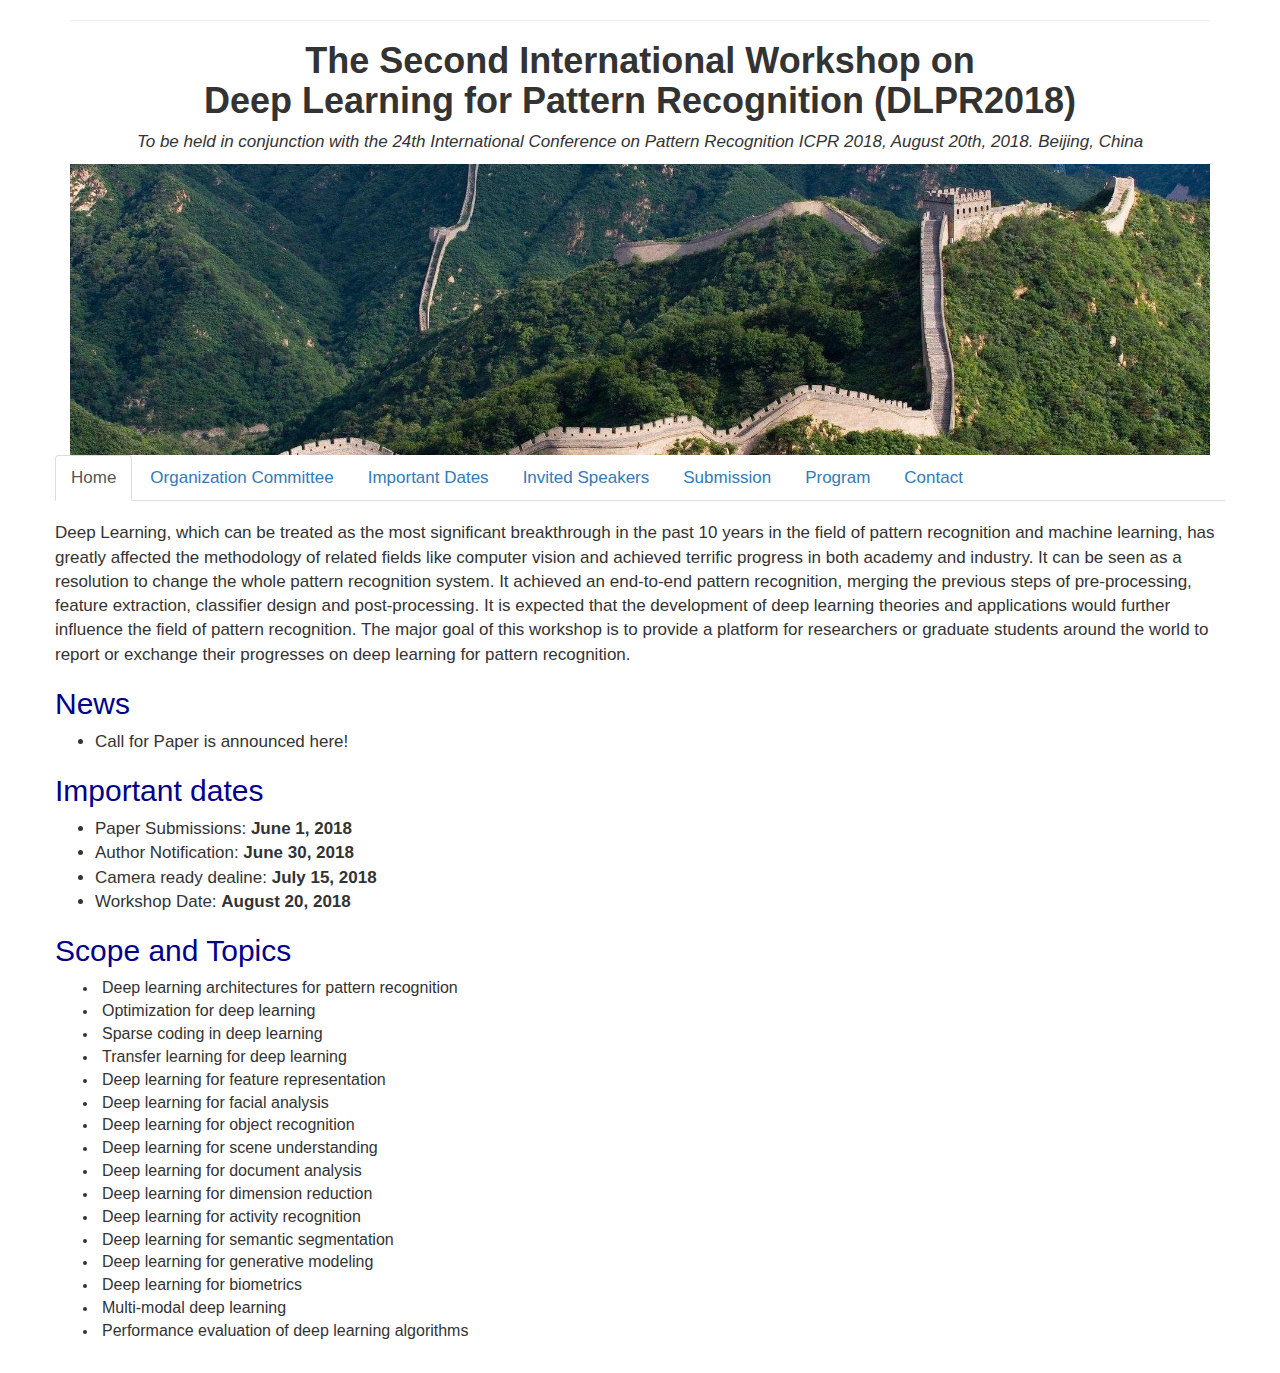
==== commit 8c7d7580: "update" ====
--- a/index.html
+++ b/index.html
@@ -70,20 +70,28 @@
 
         <div class="row">
             <div class="span12">
-                    <h2 style="color:darkblue">Call For Papers</h2>
+                    <!-- <h2 style="color:darkblue">Call For Papers</h2> -->
+                    <br>
 
                     <p>
                             Deep Learning, which can be treated as the most significant breakthrough in the past 10 years in the field of pattern recognition and machine learning, has greatly affected the methodology of related fields like computer vision and achieved terrific progress in both academy and industry. It can be seen as a resolution to change the whole pattern recognition system. It achieved an end-to-end pattern recognition, merging the previous steps of pre-processing, feature extraction, classifier design and post-processing. It is expected that the development of deep learning theories and applications would further influence the field of pattern recognition. The major goal of this workshop is to provide a platform for researchers or graduate students around the world to report or exchange their progresses on deep learning for pattern recognition.
                     </p>
 
-                    <h3 style="color:darkblue">Important dates</h3>
+                    <h2>News</h2>
+                    <p>
+                        <ul>
+                            <li>Call for Paper is announced here!</li>
+                        </ul>
+                    </p>
+
+                    <h2 style="color:darkblue">Important dates</h3>
                     <ul class="">
                         <li>Paper Submissions: <strong>June 1, 2018</strong></li>
                         <li>Author Notification: <strong>June 30, 2018</strong></li>
                         <li>Camera ready dealine: <strong>July 15, 2018</strong></li>
                         <li>Workshop Date: <strong>August 20, 2018</strong></li>
                     </ul>
-                    <h3 style="color:darkblue">Scope and Topics</h3>
+                    <h2 style="color:darkblue">Scope and Topics</h3>
                     <div style="padding-left: 2em">
                                     <p>
                                             <ur>
